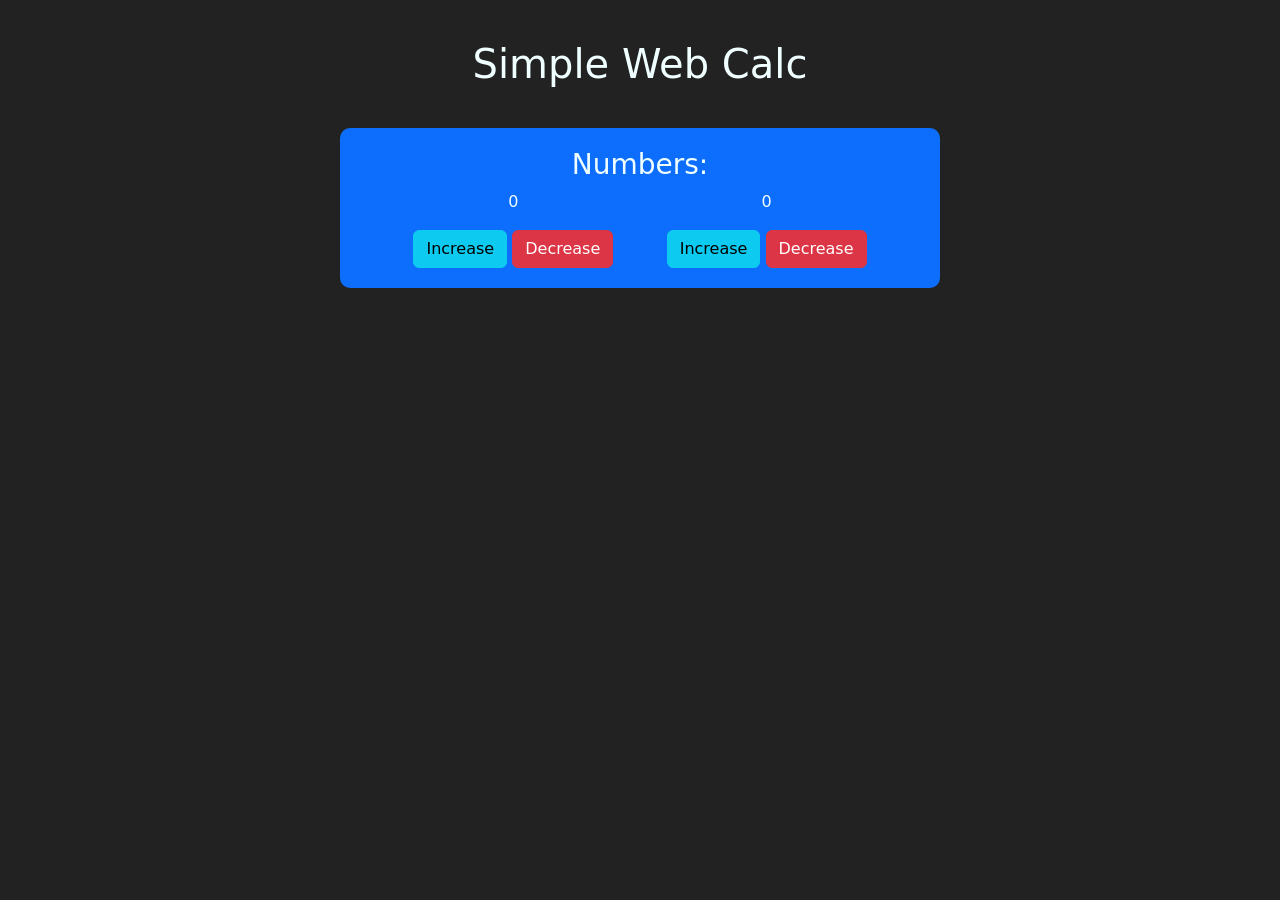
==== index.html @ 07a8f964 "yes" ====
<!DOCTYPE html>
<html lang="en">
<head>
    <meta charset="UTF-8">
    <meta name="viewport" content="width=device-width, initial-scale=1.0">
    <title>Simple Web Calcularor</title>
    <link href="index.css" rel="stylesheet" type="text/css"/>
    <link href="https://cdn.jsdelivr.net/npm/bootstrap@5.3.1/dist/css/bootstrap.min.css" 
    rel="stylesheet" integrity="sha384-4bw+/aepP/YC94hEpVNVgiZdgIC5+VKNBQNGCHeKRQN+PtmoHDEXuppvnDJzQIu9" crossorigin="anonymous"> <!--Bootstrap imported right there-->
    <script src="index.js"></script>
</head>
<body style="background-color: #222; color: azure;">
    <header>
        <div id="title" class="text-center">
            <h1>Simple Web Calc</h1>
        </div>
    </header>
    <main>
        <div id="add_div" class="bg-primary">
            <h3 class="text-center">Numbers:</h3>
            <div id="flex">
                <div>
                    <div class="text-center">
                        <p id="p-1">0</p>
                    </div>
                    <button class="btn btn-primary btn-info" onclick="inc1()">Increase</button>
                    <button class="btn btn-primary btn-danger">Decrease</button>
                </div>
                <div>
                    <div class="text-center">
                        <p id="p2">0</p>
                    </div>
                    <button class="btn btn-primary btn-info" onclick="inc2()">Increase</button>
                    <button class="btn btn-primary btn-danger">Decrease</button>
                </div>
            </div>
        </div>
    </main>
    <!--Just importing bootstrap down here-->
    <script src="https://cdn.jsdelivr.net/npm/bootstrap@5.3.1/dist/js/bootstrap.bundle.min.js" 
    integrity="sha384-HwwvtgBNo3bZJJLYd8oVXjrBZt8cqVSpeBNS5n7C8IVInixGAoxmnlMuBnhbgrkm" crossorigin="anonymous"></script>
</body>
</html>
---- index.css ----
#title {
    margin: 40px;
}

#add_div {
    border-radius: 10px;
    border-style:inherit;
    max-width: 600px;
    margin: auto;
    display: block;
    padding: 20px;
}

#flex {
    display: flex;
    justify-content: space-evenly;
}
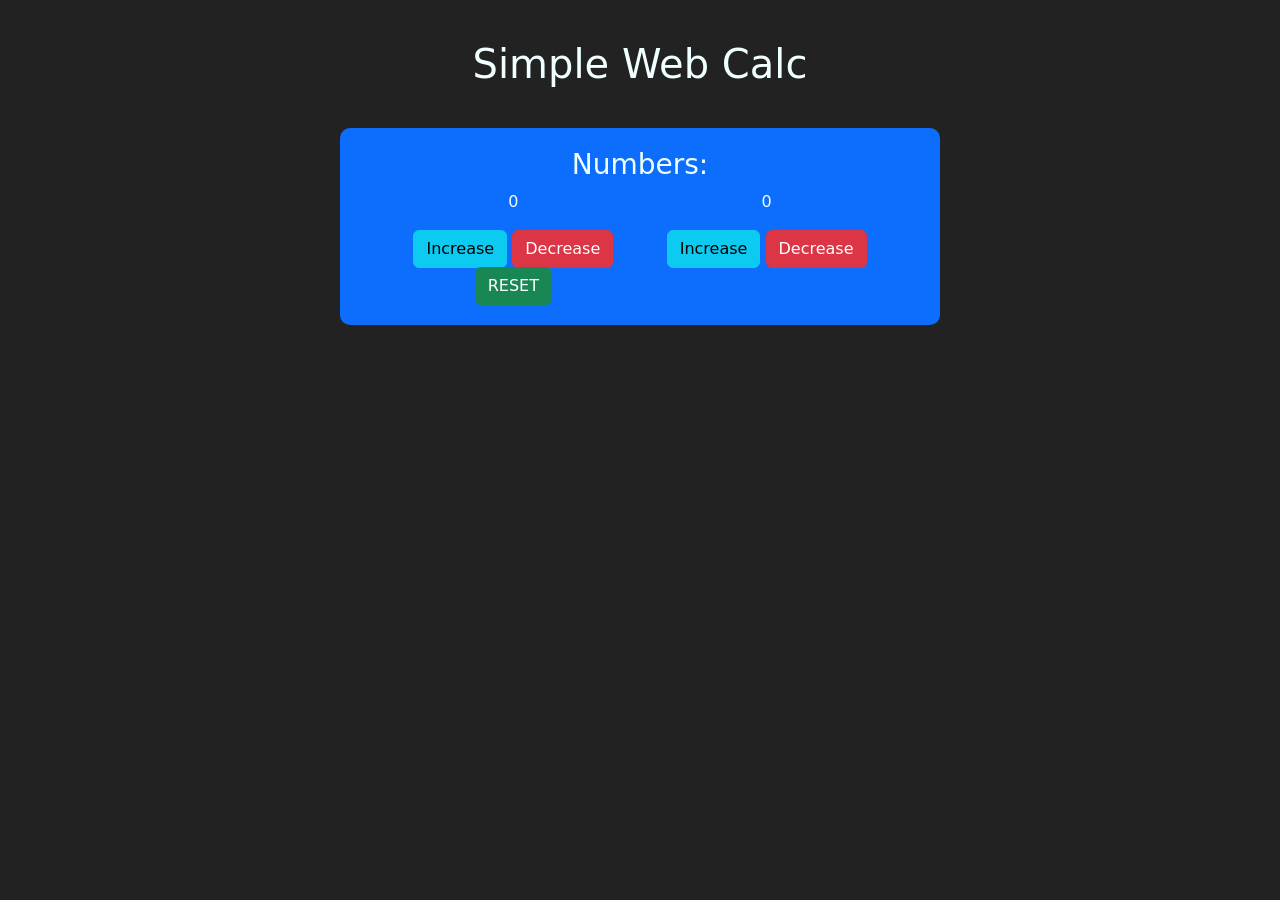
==== commit 469f340d: "yes" ====
--- a/index.html
+++ b/index.html
@@ -16,7 +16,7 @@
         </div>
     </header>
     <main>
-        <div id="add_div" class="bg-primary">
+        <figure id="add_div" class="bg-primary">
             <h3 class="text-center">Numbers:</h3>
             <div id="flex">
                 <div>
@@ -24,17 +24,20 @@
                         <p id="p-1">0</p>
                     </div>
                     <button class="btn btn-primary btn-info" onclick="inc1()">Increase</button>
-                    <button class="btn btn-primary btn-danger">Decrease</button>
+                    <button class="btn btn-primary btn-danger" onclick="dec1()">Decrease</button>
+                    <span style="display: flex; justify-content: center; align-items: center; height: 1cm;">
+                        <button class="btn btn-primary btn-success">RESET</button>
+                    </span>                    
                 </div>
                 <div>
                     <div class="text-center">
-                        <p id="p2">0</p>
+                        <p id="p-2">0</p>
                     </div>
                     <button class="btn btn-primary btn-info" onclick="inc2()">Increase</button>
-                    <button class="btn btn-primary btn-danger">Decrease</button>
+                    <button class="btn btn-primary btn-danger" onclick="dec2()">Decrease</button>
                 </div>
             </div>
-        </div>
+        </figure>
     </main>
     <!--Just importing bootstrap down here-->
     <script src="https://cdn.jsdelivr.net/npm/bootstrap@5.3.1/dist/js/bootstrap.bundle.min.js" 
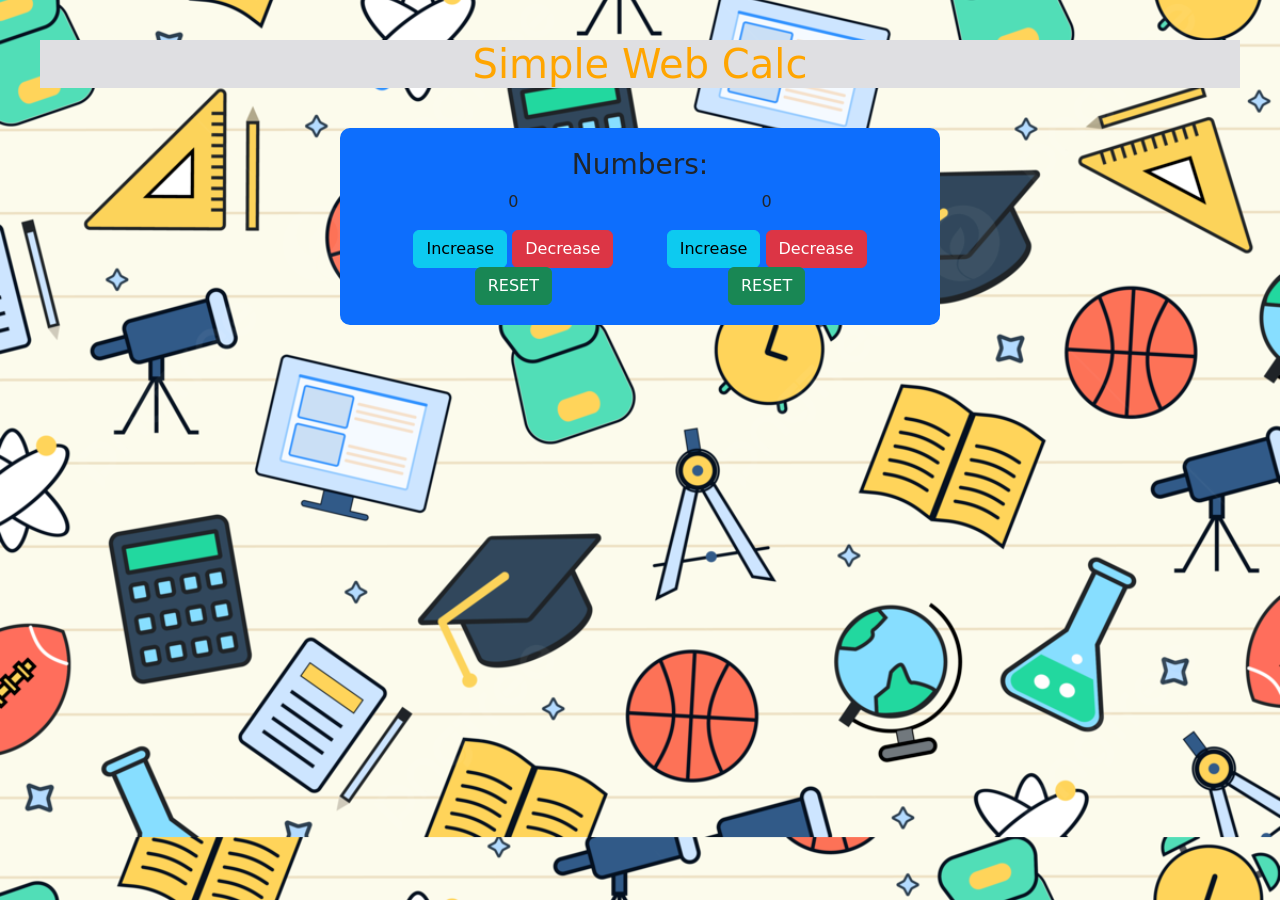
==== commit a9679311: "today - august 4th" ====
--- a/index.html
+++ b/index.html
@@ -9,7 +9,7 @@
     rel="stylesheet" integrity="sha384-4bw+/aepP/YC94hEpVNVgiZdgIC5+VKNBQNGCHeKRQN+PtmoHDEXuppvnDJzQIu9" crossorigin="anonymous"> <!--Bootstrap imported right there-->
     <script src="index.js"></script>
 </head>
-<body style="background-color: #222; color: azure;">
+<body>
     <header>
         <div id="title" class="text-center">
             <h1>Simple Web Calc</h1>
@@ -26,7 +26,7 @@
                     <button class="btn btn-primary btn-info" onclick="inc1()">Increase</button>
                     <button class="btn btn-primary btn-danger" onclick="dec1()">Decrease</button>
                     <span style="display: flex; justify-content: center; align-items: center; height: 1cm;">
-                        <button class="btn btn-primary btn-success">RESET</button>
+                        <button class="btn btn-primary btn-success" onclick="reset1()">RESET</button>
                     </span>                    
                 </div>
                 <div>
@@ -35,6 +35,9 @@
                     </div>
                     <button class="btn btn-primary btn-info" onclick="inc2()">Increase</button>
                     <button class="btn btn-primary btn-danger" onclick="dec2()">Decrease</button>
+                    <span style="display: flex; justify-content: center; align-items: center; height: 1cm;">
+                        <button class="btn btn-primary btn-success" onclick="reset2()">RESET</button>
+                    </span> 
                 </div>
             </div>
         </figure>
--- a/index.css
+++ b/index.css
@@ -1,5 +1,15 @@
 #title {
     margin: 40px;
+    color: orange;
+    background-color: #dfdfe2;
+}
+body {
+    background: url(calc2.png);
+    background-position: center;
+    background-size: cover;
+    max-width: 100%;
+    color: azure;
+    height: 80vh;
 }
 
 #add_div {
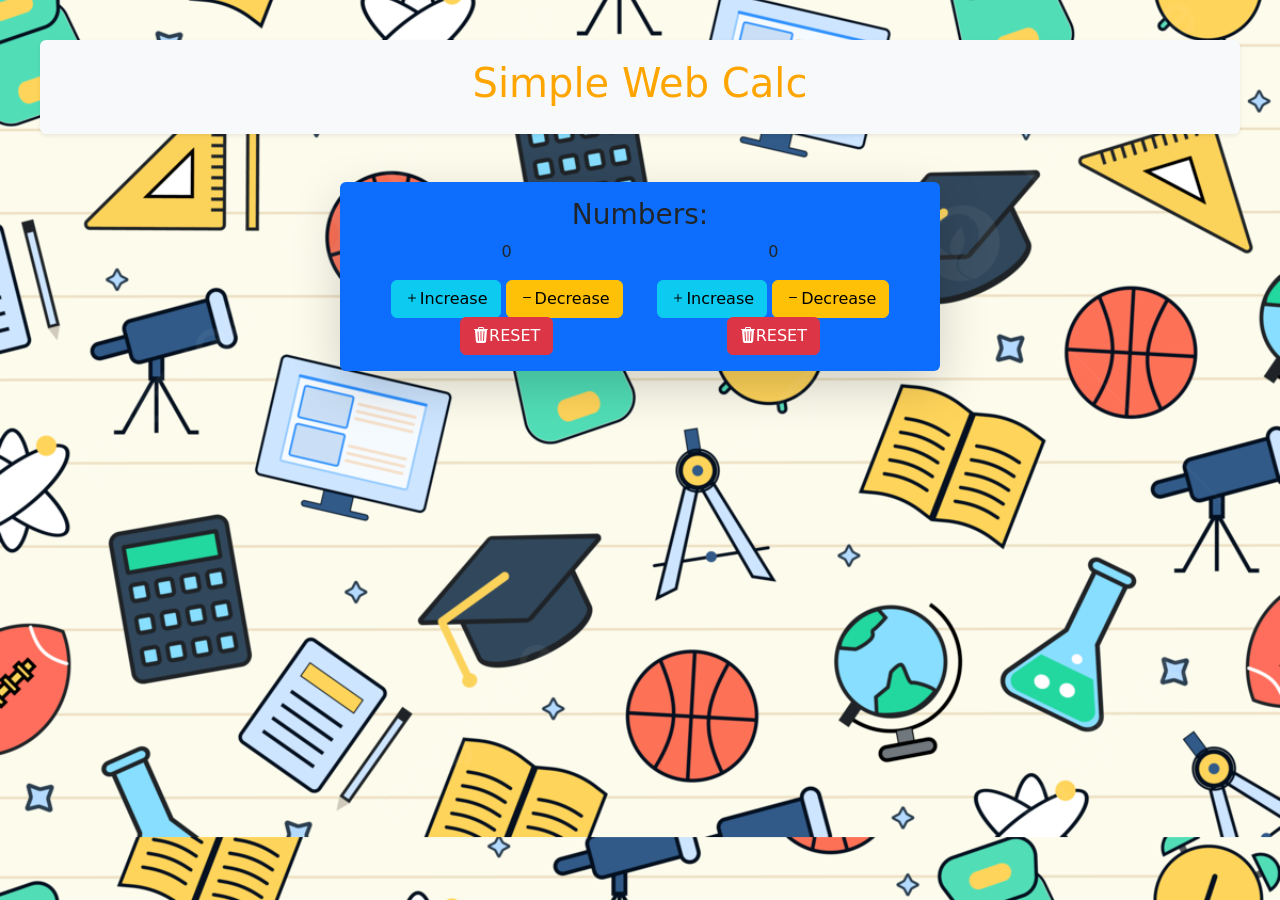
==== commit 1c9bcd42: "boostraps icons" ====
--- a/index.html
+++ b/index.html
@@ -7,36 +7,37 @@
     <link href="index.css" rel="stylesheet" type="text/css"/>
     <link href="https://cdn.jsdelivr.net/npm/bootstrap@5.3.1/dist/css/bootstrap.min.css" 
     rel="stylesheet" integrity="sha384-4bw+/aepP/YC94hEpVNVgiZdgIC5+VKNBQNGCHeKRQN+PtmoHDEXuppvnDJzQIu9" crossorigin="anonymous"> <!--Bootstrap imported right there-->
-    <script src="index.js"></script>
+    <script src="index.js"></script> <!--Imported JS file-->
+    <link rel="stylesheet" href="https://cdn.jsdelivr.net/npm/bootstrap-icons@1.10.5/font/bootstrap-icons.css"> <!--Imported icons-->
 </head>
 <body>
     <header>
-        <div id="title" class="text-center">
+        <div id="title" class="text-center shadow-sm p-3 mb-5 bg-body-tertiary rounded">
             <h1>Simple Web Calc</h1>
         </div>
     </header>
     <main>
-        <figure id="add_div" class="bg-primary">
+        <figure id="add_div" class="bg-primary shadow-lg p-3 mb-5 body-tertiary rounded ">
             <h3 class="text-center">Numbers:</h3>
             <div id="flex">
                 <div>
                     <div class="text-center">
                         <p id="p-1">0</p>
                     </div>
-                    <button class="btn btn-primary btn-info" onclick="inc1()">Increase</button>
-                    <button class="btn btn-primary btn-danger" onclick="dec1()">Decrease</button>
+                    <button class="btn btn-primary btn-info" onclick="inc1()"><span class="bi bi-plus">Increase</span></button>
+                    <button class="btn btn-primary btn-warning" onclick="dec1()"><span class="bi bi-dash">Decrease</span></button>
                     <span style="display: flex; justify-content: center; align-items: center; height: 1cm;">
-                        <button class="btn btn-primary btn-success" onclick="reset1()">RESET</button>
+                        <button class="btn btn-primary btn-danger" onclick="reset1()"><span class="bi bi-trash3-fill">RESET</span></button>
                     </span>                    
                 </div>
                 <div>
                     <div class="text-center">
                         <p id="p-2">0</p>
                     </div>
-                    <button class="btn btn-primary btn-info" onclick="inc2()">Increase</button>
-                    <button class="btn btn-primary btn-danger" onclick="dec2()">Decrease</button>
+                    <button class="btn btn-primary btn-info" onclick="inc2()"><span class="bi bi-plus">Increase</span></button>
+                    <button class="btn btn-primary btn-warning" onclick="dec2()"><span class="bi bi-dash">Decrease</span></button>
                     <span style="display: flex; justify-content: center; align-items: center; height: 1cm;">
-                        <button class="btn btn-primary btn-success" onclick="reset2()">RESET</button>
+                        <button class="btn btn-primary btn-danger" onclick="reset2()"><span class="bi bi-trash3-fill">RESET</span></button>
                     </span> 
                 </div>
             </div>
--- a/index.css
+++ b/index.css
@@ -10,6 +10,10 @@
     max-width: 100%;
     color: azure;
     height: 80vh;
+}
+
+h1 {
+    padding: 3px 0;
 }
 
 #add_div {
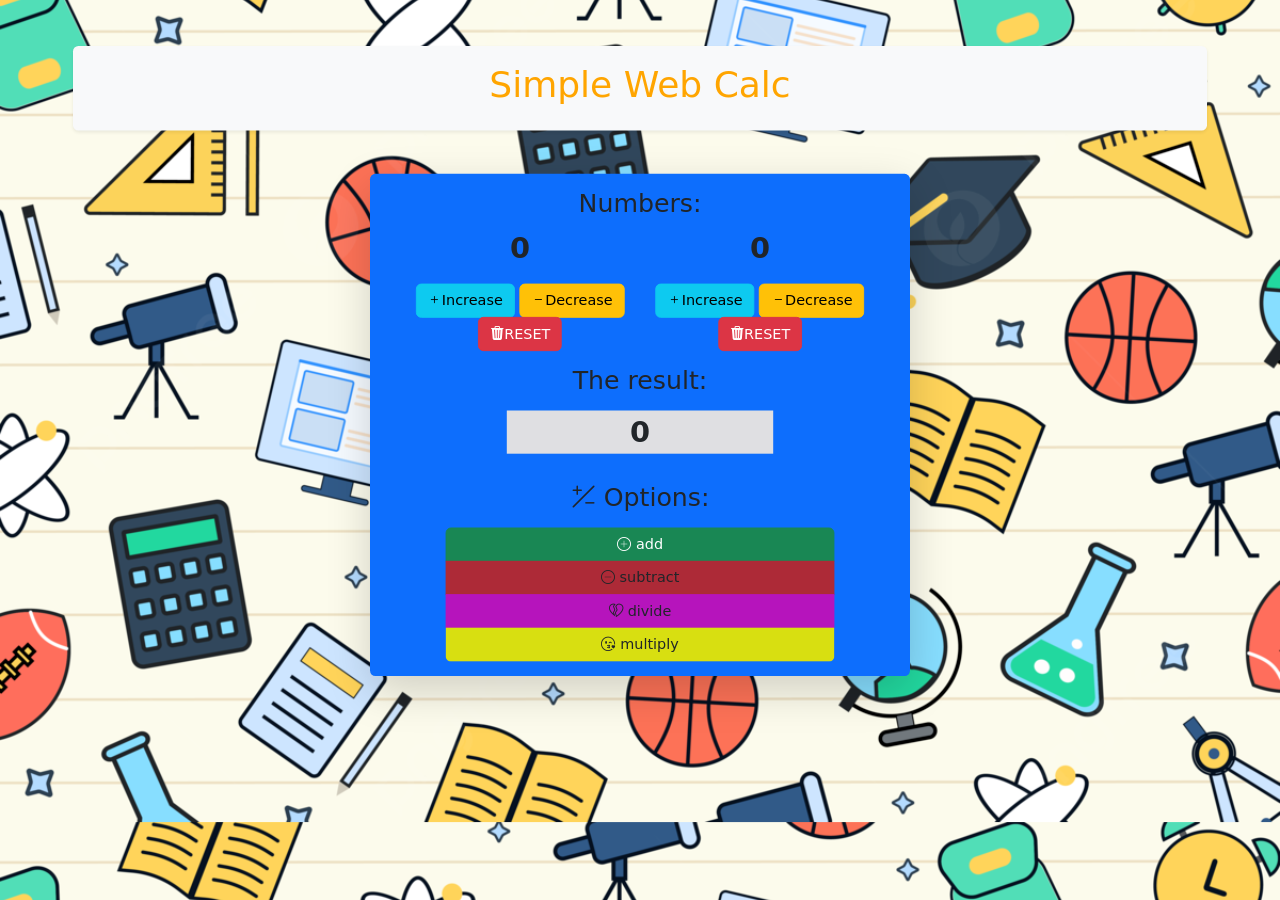
==== commit 317f9b2e: "big_improv" ====
--- a/index.html
+++ b/index.html
@@ -41,6 +41,20 @@
                     </span> 
                 </div>
             </div>
+            <div class="row justify-content-center">
+                <h3 class="text-center m-3 "><span>The result:</span></h3>
+                <p class="text-center justify-content-center" style="background-color: #dfdfe2; max-width: 50%;"><span id="p-3">0</span></p>
+            </div>
+            <div>
+                <h3 class="text-center m-3 "><span class="bi bi-plus-slash-minus"> Options:</span></h3>
+                <div class="row justify-content-center">
+                    <div class="btn-group-vertical" role="group" aria-label="Vertical button group" style="max-width: 77%;">                                <button class="btn btn-success"><span class="bi bi-plus-circle"> add</span></button>
+                        <button class="btn" style="background-color:  #ad2a37 ;"><span class="bi bi-dash-circle"> subtract</span></button>
+                        <button class="btn" style="background-color: rgb(182, 20, 188);"><span class="bi bi-heartbreak"> divide</span></button>
+                        <button class="btn" style="background-color: rgb(216, 223, 17);"><span class="bi bi-emoji-kiss"> multiply</span></button>
+                    </div>
+                </div>
+            </div>
         </figure>
     </main>
     <!--Just importing bootstrap down here-->
--- a/index.css
+++ b/index.css
@@ -1,5 +1,5 @@
 #title {
-    margin: 40px;
+    margin: 10px;
     color: orange;
     background-color: #dfdfe2;
 }
@@ -10,6 +10,12 @@
     max-width: 100%;
     color: azure;
     height: 80vh;
+    transform: scale(0.9);
+}
+
+#p-1, #p-2, #p-3 {
+    font-size: xx-large;
+    font-weight: bold;
 }
 
 h1 {
@@ -20,9 +26,9 @@
     border-radius: 10px;
     border-style:inherit;
     max-width: 600px;
-    margin: auto;
+    margin: 10px auto;
     display: block;
-    padding: 20px;
+    padding: 10px;
 }
 
 #flex {
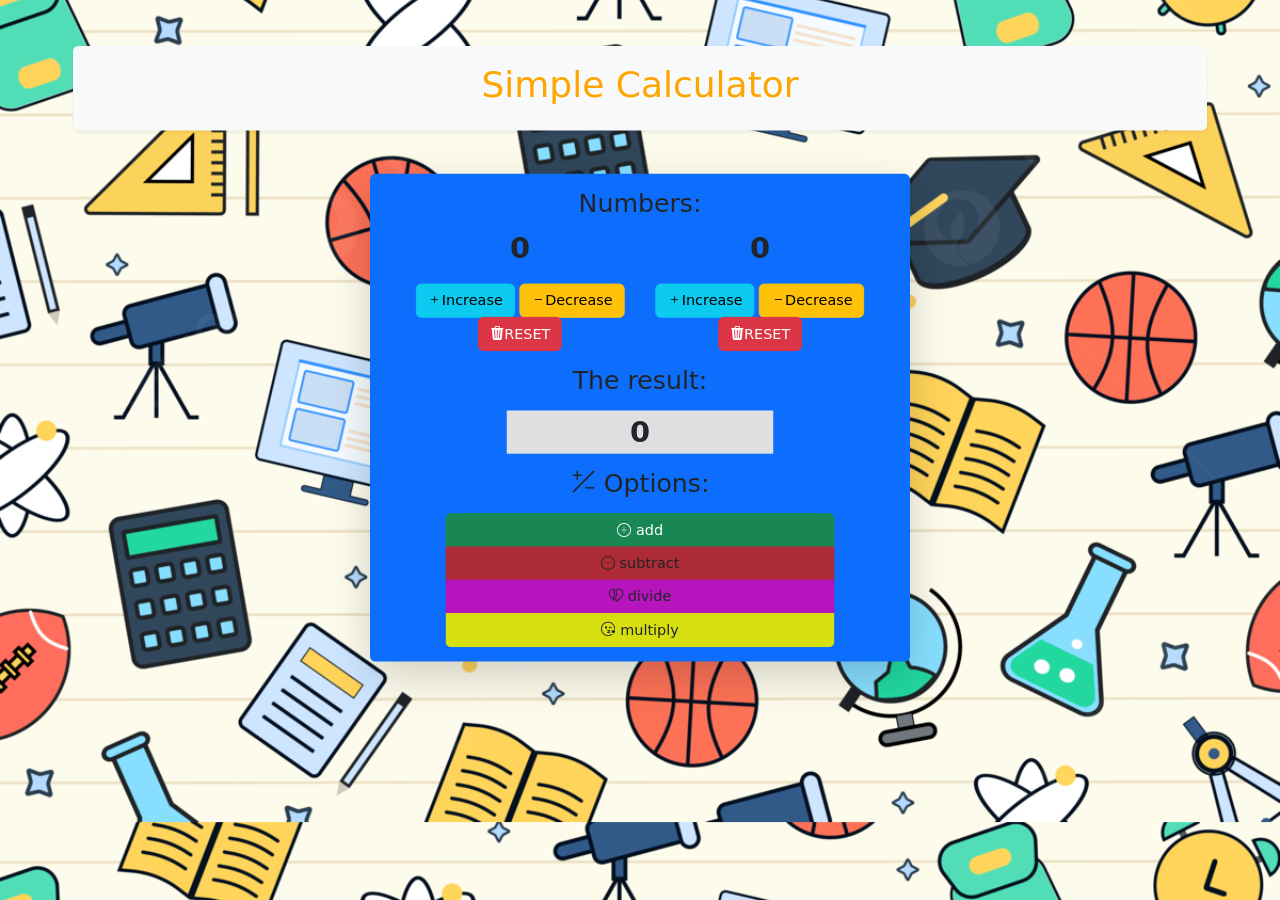
==== commit 9ac894be: "finallly" ====
--- a/index.html
+++ b/index.html
@@ -13,7 +13,7 @@
 <body>
     <header>
         <div id="title" class="text-center shadow-sm p-3 mb-5 bg-body-tertiary rounded">
-            <h1>Simple Web Calc</h1>
+            <h1>Simple Calculator</h1>
         </div>
     </header>
     <main>
@@ -43,15 +43,16 @@
             </div>
             <div class="row justify-content-center">
                 <h3 class="text-center m-3 "><span>The result:</span></h3>
-                <p class="text-center justify-content-center" style="background-color: #dfdfe2; max-width: 50%;"><span id="p-3">0</span></p>
+                <span class="text-center justify-content-center" style="background-color: #dfdfe2; max-width: 50%;" id="p-3">0</span>
             </div>
             <div>
                 <h3 class="text-center m-3 "><span class="bi bi-plus-slash-minus"> Options:</span></h3>
                 <div class="row justify-content-center">
-                    <div class="btn-group-vertical" role="group" aria-label="Vertical button group" style="max-width: 77%;">                                <button class="btn btn-success"><span class="bi bi-plus-circle"> add</span></button>
-                        <button class="btn" style="background-color:  #ad2a37 ;"><span class="bi bi-dash-circle"> subtract</span></button>
-                        <button class="btn" style="background-color: rgb(182, 20, 188);"><span class="bi bi-heartbreak"> divide</span></button>
-                        <button class="btn" style="background-color: rgb(216, 223, 17);"><span class="bi bi-emoji-kiss"> multiply</span></button>
+                    <div class="btn-group-vertical" role="group" aria-label="Vertical button group" style="max-width: 77%;">                                
+                        <button class="btn btn-success" onclick="add()"><span class="bi bi-plus-circle"> add</span></button>
+                        <button class="btn" style="background-color:  #ad2a37 ;" onclick="substract()"><span class="bi bi-dash-circle"> subtract</span></button>
+                        <button class="btn" style="background-color: rgb(182, 20, 188);" onclick="divide()"><span class="bi bi-heartbreak"> divide</span></button>
+                        <button class="btn" style="background-color: rgb(216, 223, 17);" onclick="multiply()"><span class="bi bi-emoji-kiss"> multiply</span></button>
                     </div>
                 </div>
             </div>
